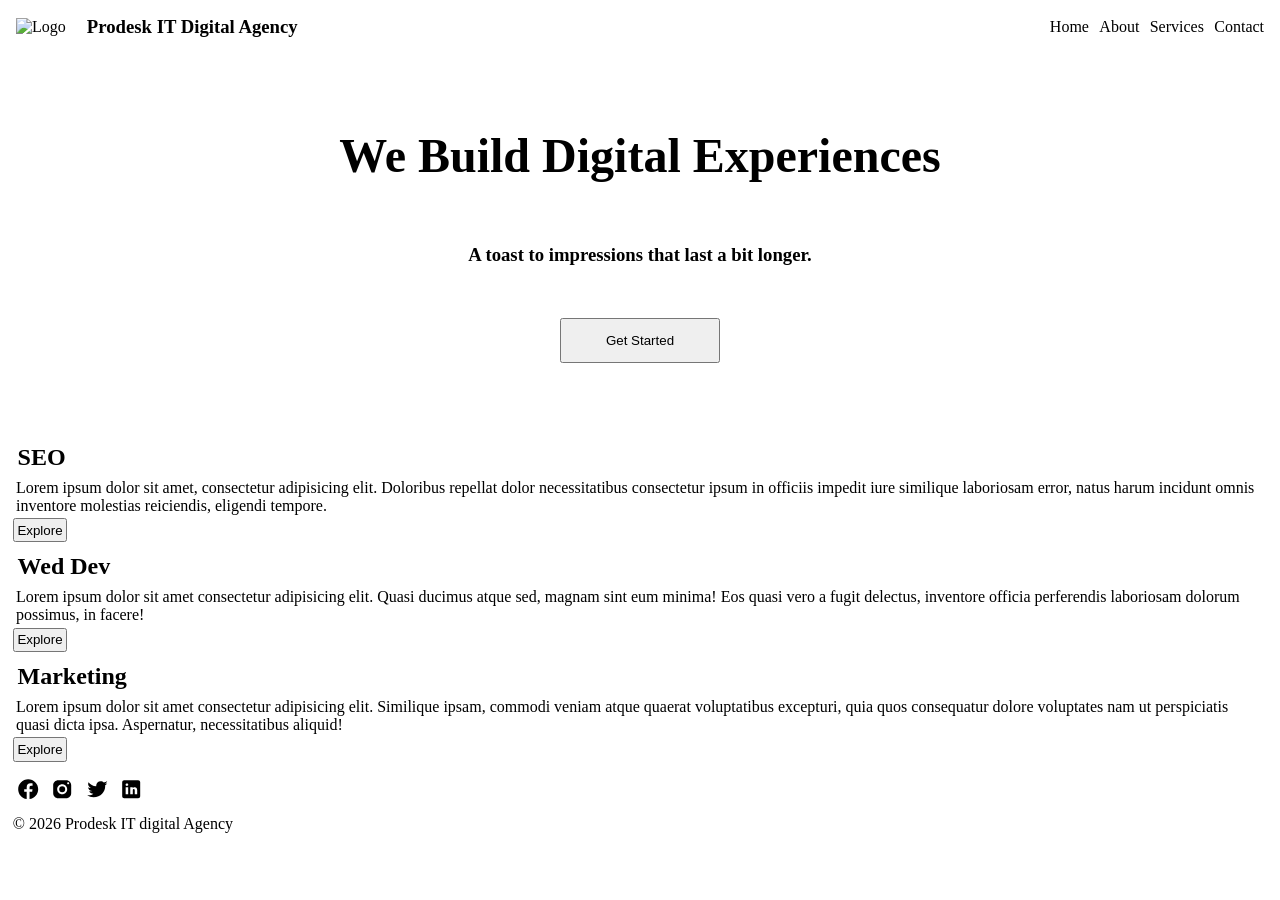
==== index.html @ 120cef23 "Level 1 HTML and Little styling" ====
<!DOCTYPE html>
<html lang="en">
<head>
    <meta charset="UTF-8">
    <meta name="viewport" content="width=device-width, initial-scale=1.0">
    <title>Prodesk IT Digital Agency</title>
    <link rel="stylesheet" href="style.css">
</head>
<body>
    <nav class="navbar">
        <div class="logo-name">
            <img src="https://media.istockphoto.com/id/2181794266/photo/blue-snowflake-on-white-background.webp?a=1&b=1&s=612x612&w=0&k=20&c=YwZsXR5lDAeDkE_cjmhSk1ubbzhoWSv6xiMpeNJE6No=" alt="Logo"> 
            <h3>Prodesk IT Digital Agency</h3>
        </div>
        <div class="navlinks">
            <a href="#">Home</a>
            <a href="#">About</li></a>
            <a href="#">Services</a>
            <a href="#">Contact</a>
        </div>
    </nav>
    <main class="hero">
        <h1>We Build Digital Experiences</h1>
        <h3>A toast to impressions that last a bit longer.</h3>
        <button class="buttons">Get Started</button>
    </main>
    <section class="services">
        <div>
            <h2>SEO</h2>
            <p>Lorem ipsum dolor sit amet, consectetur adipisicing elit. Doloribus repellat dolor necessitatibus consectetur ipsum in officiis impedit iure similique laboriosam error, natus harum incidunt omnis inventore molestias reiciendis, eligendi tempore.</p>
            <button class="buttons">Explore</button>
        </div>
        <div>
            <h2>Wed Dev</h2>
            <p>Lorem ipsum dolor sit amet consectetur adipisicing elit. Quasi ducimus atque sed, magnam sint eum minima! Eos quasi vero a fugit delectus, inventore officia perferendis laboriosam dolorum possimus, in facere!</p>
            <button class="buttons">Explore</button>
        </div>
        <div>
            <h2>Marketing</h2>
            <p>Lorem ipsum dolor sit amet consectetur adipisicing elit. Similique ipsam, commodi veniam atque quaerat voluptatibus excepturi, quia quos consequatur dolore voluptates nam ut perspiciatis quasi dicta ipsa. Aspernatur, necessitatibus aliquid!</p>
            <button class="buttons">Explore</button>
        </div>
    </section>
    <footer>
        <div>
            <svg xmlns="http://www.w3.org/2000/svg" x="0px" y="0px" width="24" height="24" viewBox="0 0 24 24">
                <path d="M12,2C6.477,2,2,6.477,2,12c0,5.013,3.693,9.153,8.505,9.876V14.65H8.031v-2.629h2.474v-1.749 c0-2.896,1.411-4.167,3.818-4.167c1.153,0,1.762,0.085,2.051,0.124v2.294h-1.642c-1.022,0-1.379,0.969-1.379,2.061v1.437h2.995 l-0.406,2.629h-2.588v7.247C18.235,21.236,22,17.062,22,12C22,6.477,17.523,2,12,2z"></path>
            </svg>
            <svg xmlns="http://www.w3.org/2000/svg" x="0px" y="0px" width="24" height="24" viewBox="0 0 24 24">
                <path d="M 8 3 C 5.239 3 3 5.239 3 8 L 3 16 C 3 18.761 5.239 21 8 21 L 16 21 C 18.761 21 21 18.761 21 16 L 21 8 C 21 5.239 18.761 3 16 3 L 8 3 z M 18 5 C 18.552 5 19 5.448 19 6 C 19 6.552 18.552 7 18 7 C 17.448 7 17 6.552 17 6 C 17 5.448 17.448 5 18 5 z M 12 7 C 14.761 7 17 9.239 17 12 C 17 14.761 14.761 17 12 17 C 9.239 17 7 14.761 7 12 C 7 9.239 9.239 7 12 7 z M 12 9 A 3 3 0 0 0 9 12 A 3 3 0 0 0 12 15 A 3 3 0 0 0 15 12 A 3 3 0 0 0 12 9 z"></path>
            </svg>
            <svg xmlns="http://www.w3.org/2000/svg" x="0px" y="0px" width="24" height="24" viewBox="0 0 24 24">
                <path d="M22,3.999c-0.78,0.463-2.345,1.094-3.265,1.276c-0.027,0.007-0.049,0.016-0.075,0.023c-0.813-0.802-1.927-1.299-3.16-1.299 c-2.485,0-4.5,2.015-4.5,4.5c0,0.131-0.011,0.372,0,0.5c-3.353,0-5.905-1.756-7.735-4c-0.199,0.5-0.286,1.29-0.286,2.032 c0,1.401,1.095,2.777,2.8,3.63c-0.314,0.081-0.66,0.139-1.02,0.139c-0.581,0-1.196-0.153-1.759-0.617c0,0.017,0,0.033,0,0.051 c0,1.958,2.078,3.291,3.926,3.662c-0.375,0.221-1.131,0.243-1.5,0.243c-0.26,0-1.18-0.119-1.426-0.165 c0.514,1.605,2.368,2.507,4.135,2.539c-1.382,1.084-2.341,1.486-5.171,1.486H2C3.788,19.145,6.065,20,8.347,20 C15.777,20,20,14.337,20,8.999c0-0.086-0.002-0.266-0.005-0.447C19.995,8.534,20,8.517,20,8.499c0-0.027-0.008-0.053-0.008-0.08 c-0.003-0.136-0.006-0.263-0.009-0.329c0.79-0.57,1.475-1.281,2.017-2.091c-0.725,0.322-1.503,0.538-2.32,0.636 C20.514,6.135,21.699,4.943,22,3.999z"></path>
            </svg>
            <svg xmlns="http://www.w3.org/2000/svg" x="0px" y="0px" width="24" height="24" viewBox="0 0 24 24">
                <path d="M19,3H5C3.895,3,3,3.895,3,5v14c0,1.105,0.895,2,2,2h14c1.105,0,2-0.895,2-2V5C21,3.895,20.105,3,19,3z M9,17H6.477v-7H9 V17z M7.694,8.717c-0.771,0-1.286-0.514-1.286-1.2s0.514-1.2,1.371-1.2c0.771,0,1.286,0.514,1.286,1.2S8.551,8.717,7.694,8.717z M18,17h-2.442v-3.826c0-1.058-0.651-1.302-0.895-1.302s-1.058,0.163-1.058,1.302c0,0.163,0,3.826,0,3.826h-2.523v-7h2.523v0.977 C13.93,10.407,14.581,10,15.802,10C17.023,10,18,10.977,18,13.174V17z"></path>
            </svg>
        </div>
        <p>&copy; 2026 Prodesk IT digital Agency</p>
    </footer>
</body>
</html>
---- style.css ----
*{
    margin:0;
    padding:0.2em;
}
body{
    background-color: white;
    color:black;
    font-family:Georgia, 'Times New Roman', Times, serif
}
.navbar{
    display: flex;
    align-items: center;
    justify-content: space-between;
}
.navbar img{
    width:4em;
}
.logo-name{
    display: flex;
    flex-direction: row;
    align-items: center;
}
.navlinks a{
    text-decoration: none;
    color: black;
}
.hero{
    /* border: 2px solid black; */
    height: 20em;
    display: flex;
    flex-direction: column;
    align-items: center;
    justify-content: center;
    gap:3em;
    padding:2em;
    text-align: center;
}
.hero h1{
    font-size:3em;
}
.hero button{
    width:12em;
    padding: 1em;
}
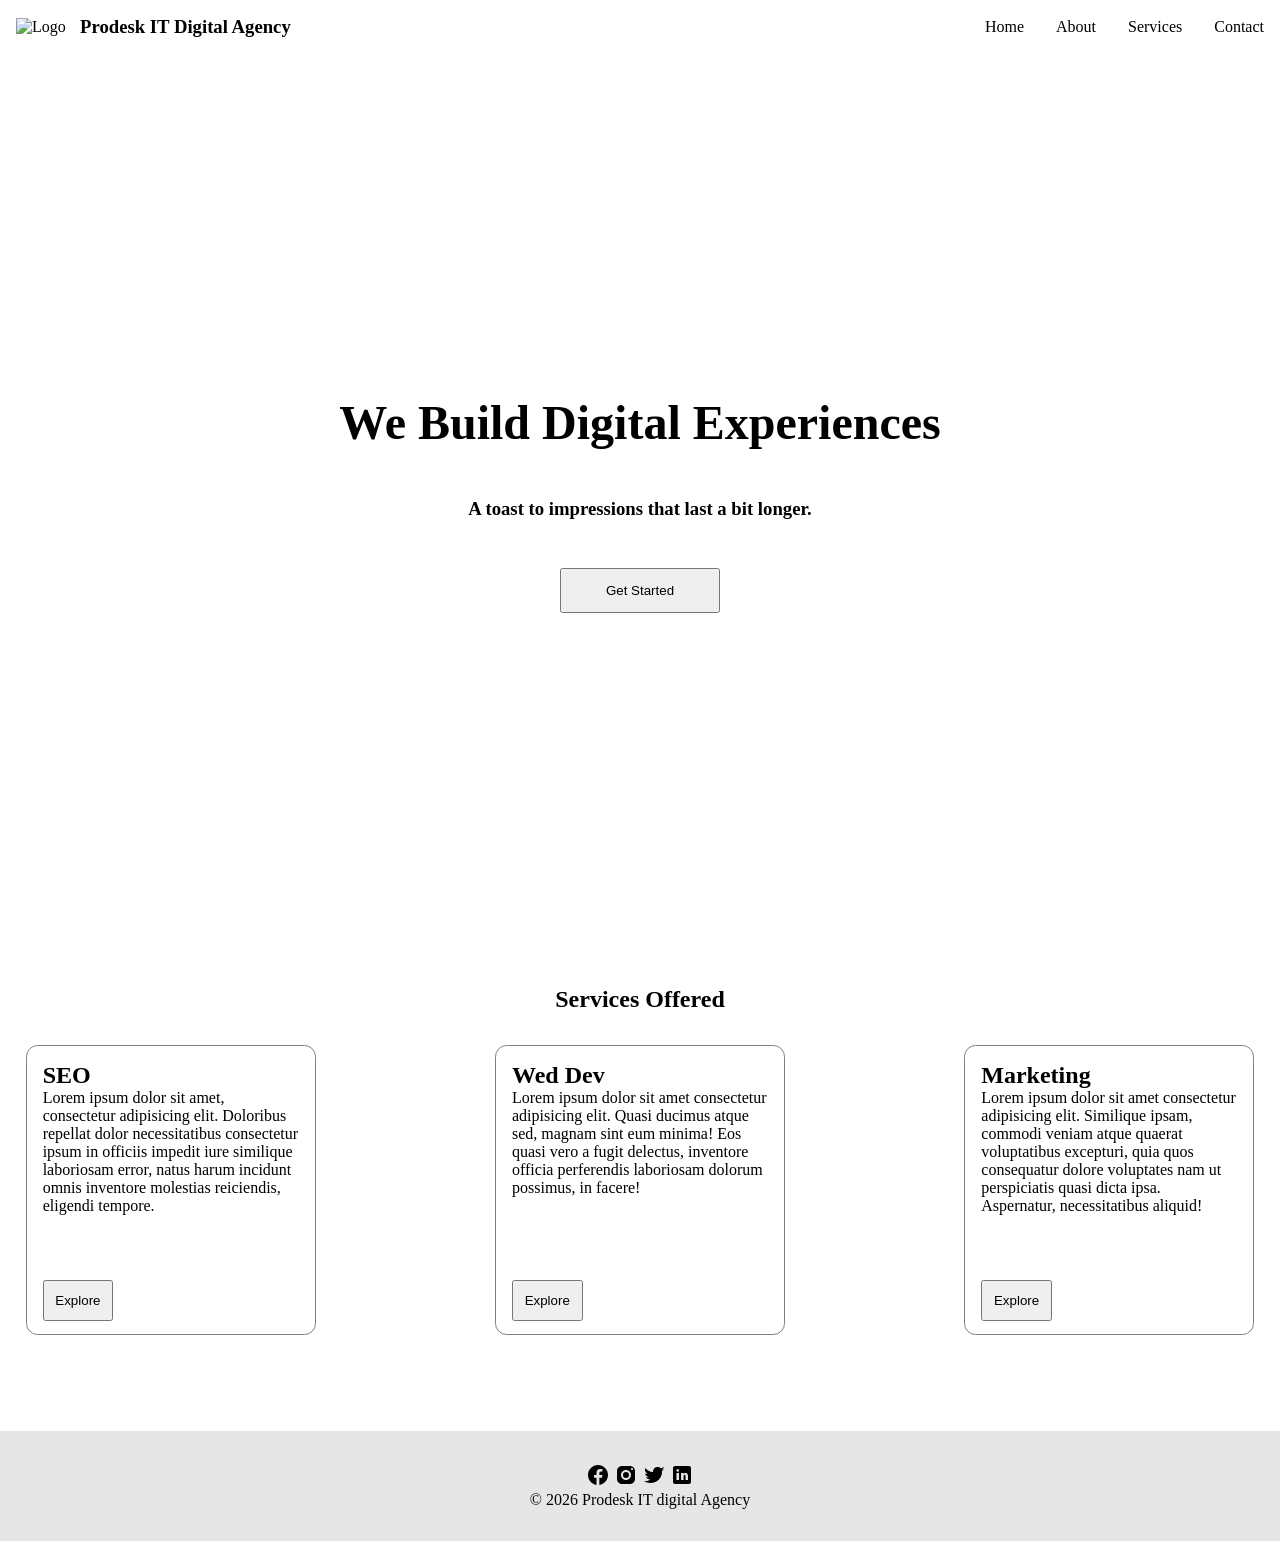
==== commit 8ed5c673: "level 1 complete" ====
--- a/index.html
+++ b/index.html
@@ -21,9 +21,12 @@
     </nav>
     <main class="hero">
         <h1>We Build Digital Experiences</h1>
-        <h3>A toast to impressions that last a bit longer.</h3>
+        <div><h3>A toast to impressions that last a bit longer.</h3></div>
         <button class="buttons">Get Started</button>
     </main>
+    <div class="services-heading">
+        <h2>Services Offered</h2>
+    </div>
     <section class="services">
         <div>
             <h2>SEO</h2>
@@ -43,18 +46,26 @@
     </section>
     <footer>
         <div>
-            <svg xmlns="http://www.w3.org/2000/svg" x="0px" y="0px" width="24" height="24" viewBox="0 0 24 24">
-                <path d="M12,2C6.477,2,2,6.477,2,12c0,5.013,3.693,9.153,8.505,9.876V14.65H8.031v-2.629h2.474v-1.749 c0-2.896,1.411-4.167,3.818-4.167c1.153,0,1.762,0.085,2.051,0.124v2.294h-1.642c-1.022,0-1.379,0.969-1.379,2.061v1.437h2.995 l-0.406,2.629h-2.588v7.247C18.235,21.236,22,17.062,22,12C22,6.477,17.523,2,12,2z"></path>
-            </svg>
-            <svg xmlns="http://www.w3.org/2000/svg" x="0px" y="0px" width="24" height="24" viewBox="0 0 24 24">
-                <path d="M 8 3 C 5.239 3 3 5.239 3 8 L 3 16 C 3 18.761 5.239 21 8 21 L 16 21 C 18.761 21 21 18.761 21 16 L 21 8 C 21 5.239 18.761 3 16 3 L 8 3 z M 18 5 C 18.552 5 19 5.448 19 6 C 19 6.552 18.552 7 18 7 C 17.448 7 17 6.552 17 6 C 17 5.448 17.448 5 18 5 z M 12 7 C 14.761 7 17 9.239 17 12 C 17 14.761 14.761 17 12 17 C 9.239 17 7 14.761 7 12 C 7 9.239 9.239 7 12 7 z M 12 9 A 3 3 0 0 0 9 12 A 3 3 0 0 0 12 15 A 3 3 0 0 0 15 12 A 3 3 0 0 0 12 9 z"></path>
-            </svg>
-            <svg xmlns="http://www.w3.org/2000/svg" x="0px" y="0px" width="24" height="24" viewBox="0 0 24 24">
-                <path d="M22,3.999c-0.78,0.463-2.345,1.094-3.265,1.276c-0.027,0.007-0.049,0.016-0.075,0.023c-0.813-0.802-1.927-1.299-3.16-1.299 c-2.485,0-4.5,2.015-4.5,4.5c0,0.131-0.011,0.372,0,0.5c-3.353,0-5.905-1.756-7.735-4c-0.199,0.5-0.286,1.29-0.286,2.032 c0,1.401,1.095,2.777,2.8,3.63c-0.314,0.081-0.66,0.139-1.02,0.139c-0.581,0-1.196-0.153-1.759-0.617c0,0.017,0,0.033,0,0.051 c0,1.958,2.078,3.291,3.926,3.662c-0.375,0.221-1.131,0.243-1.5,0.243c-0.26,0-1.18-0.119-1.426-0.165 c0.514,1.605,2.368,2.507,4.135,2.539c-1.382,1.084-2.341,1.486-5.171,1.486H2C3.788,19.145,6.065,20,8.347,20 C15.777,20,20,14.337,20,8.999c0-0.086-0.002-0.266-0.005-0.447C19.995,8.534,20,8.517,20,8.499c0-0.027-0.008-0.053-0.008-0.08 c-0.003-0.136-0.006-0.263-0.009-0.329c0.79-0.57,1.475-1.281,2.017-2.091c-0.725,0.322-1.503,0.538-2.32,0.636 C20.514,6.135,21.699,4.943,22,3.999z"></path>
-            </svg>
-            <svg xmlns="http://www.w3.org/2000/svg" x="0px" y="0px" width="24" height="24" viewBox="0 0 24 24">
-                <path d="M19,3H5C3.895,3,3,3.895,3,5v14c0,1.105,0.895,2,2,2h14c1.105,0,2-0.895,2-2V5C21,3.895,20.105,3,19,3z M9,17H6.477v-7H9 V17z M7.694,8.717c-0.771,0-1.286-0.514-1.286-1.2s0.514-1.2,1.371-1.2c0.771,0,1.286,0.514,1.286,1.2S8.551,8.717,7.694,8.717z M18,17h-2.442v-3.826c0-1.058-0.651-1.302-0.895-1.302s-1.058,0.163-1.058,1.302c0,0.163,0,3.826,0,3.826h-2.523v-7h2.523v0.977 C13.93,10.407,14.581,10,15.802,10C17.023,10,18,10.977,18,13.174V17z"></path>
-            </svg>
+            <a href="#">
+                <svg xmlns="http://www.w3.org/2000/svg" x="0px" y="0px" width="24" height="24" viewBox="0 0 24 24">
+                    <path d="M12,2C6.477,2,2,6.477,2,12c0,5.013,3.693,9.153,8.505,9.876V14.65H8.031v-2.629h2.474v-1.749 c0-2.896,1.411-4.167,3.818-4.167c1.153,0,1.762,0.085,2.051,0.124v2.294h-1.642c-1.022,0-1.379,0.969-1.379,2.061v1.437h2.995 l-0.406,2.629h-2.588v7.247C18.235,21.236,22,17.062,22,12C22,6.477,17.523,2,12,2z"></path>
+                </svg>
+            </a>
+            <a href="#">
+                <svg xmlns="http://www.w3.org/2000/svg" x="0px" y="0px" width="24" height="24" viewBox="0 0 24 24">
+                    <path d="M 8 3 C 5.239 3 3 5.239 3 8 L 3 16 C 3 18.761 5.239 21 8 21 L 16 21 C 18.761 21 21 18.761 21 16 L 21 8 C 21 5.239 18.761 3 16 3 L 8 3 z M 18 5 C 18.552 5 19 5.448 19 6 C 19 6.552 18.552 7 18 7 C 17.448 7 17 6.552 17 6 C 17 5.448 17.448 5 18 5 z M 12 7 C 14.761 7 17 9.239 17 12 C 17 14.761 14.761 17 12 17 C 9.239 17 7 14.761 7 12 C 7 9.239 9.239 7 12 7 z M 12 9 A 3 3 0 0 0 9 12 A 3 3 0 0 0 12 15 A 3 3 0 0 0 15 12 A 3 3 0 0 0 12 9 z"></path>
+                </svg>
+            </a>
+            <a href="#">
+                <svg xmlns="http://www.w3.org/2000/svg" x="0px" y="0px" width="24" height="24" viewBox="0 0 24 24">
+                    <path d="M22,3.999c-0.78,0.463-2.345,1.094-3.265,1.276c-0.027,0.007-0.049,0.016-0.075,0.023c-0.813-0.802-1.927-1.299-3.16-1.299 c-2.485,0-4.5,2.015-4.5,4.5c0,0.131-0.011,0.372,0,0.5c-3.353,0-5.905-1.756-7.735-4c-0.199,0.5-0.286,1.29-0.286,2.032 c0,1.401,1.095,2.777,2.8,3.63c-0.314,0.081-0.66,0.139-1.02,0.139c-0.581,0-1.196-0.153-1.759-0.617c0,0.017,0,0.033,0,0.051 c0,1.958,2.078,3.291,3.926,3.662c-0.375,0.221-1.131,0.243-1.5,0.243c-0.26,0-1.18-0.119-1.426-0.165 c0.514,1.605,2.368,2.507,4.135,2.539c-1.382,1.084-2.341,1.486-5.171,1.486H2C3.788,19.145,6.065,20,8.347,20 C15.777,20,20,14.337,20,8.999c0-0.086-0.002-0.266-0.005-0.447C19.995,8.534,20,8.517,20,8.499c0-0.027-0.008-0.053-0.008-0.08 c-0.003-0.136-0.006-0.263-0.009-0.329c0.79-0.57,1.475-1.281,2.017-2.091c-0.725,0.322-1.503,0.538-2.32,0.636 C20.514,6.135,21.699,4.943,22,3.999z"></path>
+                </svg>
+            </a>
+            <a href="#">
+                <svg xmlns="http://www.w3.org/2000/svg" x="0px" y="0px" width="24" height="24" viewBox="0 0 24 24">
+                    <path d="M19,3H5C3.895,3,3,3.895,3,5v14c0,1.105,0.895,2,2,2h14c1.105,0,2-0.895,2-2V5C21,3.895,20.105,3,19,3z M9,17H6.477v-7H9 V17z M7.694,8.717c-0.771,0-1.286-0.514-1.286-1.2s0.514-1.2,1.371-1.2c0.771,0,1.286,0.514,1.286,1.2S8.551,8.717,7.694,8.717z M18,17h-2.442v-3.826c0-1.058-0.651-1.302-0.895-1.302s-1.058,0.163-1.058,1.302c0,0.163,0,3.826,0,3.826h-2.523v-7h2.523v0.977 C13.93,10.407,14.581,10,15.802,10C17.023,10,18,10.977,18,13.174V17z"></path>
+                </svg>
+            </a>
         </div>
         <p>&copy; 2026 Prodesk IT digital Agency</p>
     </footer>
--- a/style.css
+++ b/style.css
@@ -1,6 +1,6 @@
 *{
     margin:0;
-    padding:0.2em;
+    padding:0;
 }
 body{
     background-color: white;
@@ -11,6 +11,7 @@
     display: flex;
     align-items: center;
     justify-content: space-between;
+    padding: 1em;
 }
 .navbar img{
     width:4em;
@@ -20,20 +21,22 @@
     flex-direction: row;
     align-items: center;
 }
+.navlinks{
+    display: flex;
+    gap:2em;
+}
 .navlinks a{
     text-decoration: none;
     color: black;
 }
 .hero{
     /* border: 2px solid black; */
-    height: 20em;
+    height: 100vh;
     display: flex;
     flex-direction: column;
     align-items: center;
     justify-content: center;
     gap:3em;
-    padding:2em;
-    text-align: center;
 }
 .hero h1{
     font-size:3em;
@@ -41,4 +44,54 @@
 .hero button{
     width:12em;
     padding: 1em;
+}
+.services-heading{
+    display: flex;
+    justify-content: center;
+    margin: 2em;
+}
+.services{
+    display:flex;
+    flex-direction:row;
+    flex-wrap: wrap;
+    align-items: center;
+    justify-content: space-around;
+    gap:8em;
+    margin-bottom: 6em;
+}
+.services div{
+    position: relative;
+    height: 16em;
+    width: 16em;
+    padding: 1em;
+    border:0.12em solid gray;
+    border-radius: 4%;
+}
+.services div button{
+    position: absolute;
+    bottom: 1em;
+    padding: 0.8em;
+}
+footer a{
+    text-decoration: none;
+}
+footer{
+    text-align: center;
+    background-color: rgb(230, 230, 230);
+    padding: 2em;
+}
+button:hover{
+    cursor: pointer;
+}
+@media (max-width:480px){
+    .navbar{
+        display: flex;
+        flex-direction: column;
+    }
+    .navlinks{
+        display: flex;
+        flex-direction: column;
+        align-items: center;
+        justify-content: space-between;
+    }
 }
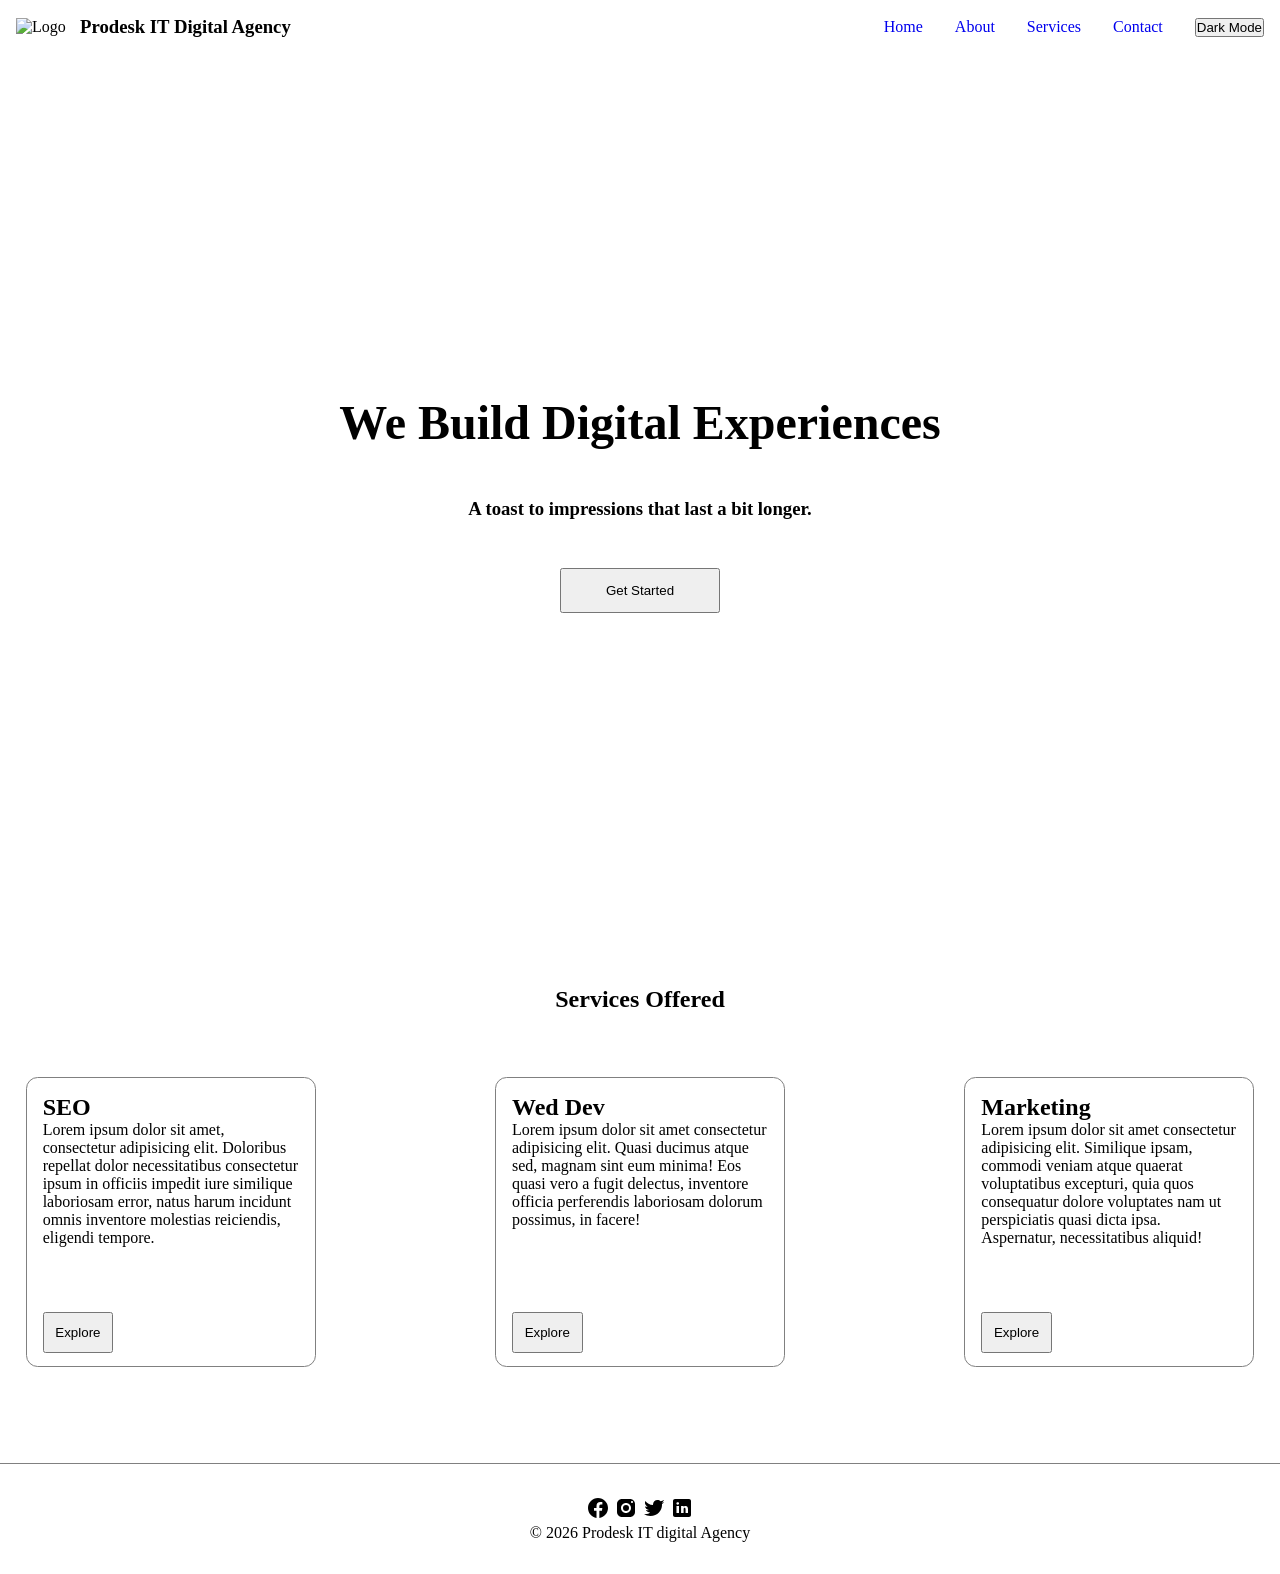
==== commit 3063fed5: "Level 2 dark theme" ====
--- a/index.html
+++ b/index.html
@@ -5,23 +5,25 @@
     <meta name="viewport" content="width=device-width, initial-scale=1.0">
     <title>Prodesk IT Digital Agency</title>
     <link rel="stylesheet" href="style.css">
+    <script src="script.js"></script>
 </head>
 <body>
     <nav class="navbar">
         <div class="logo-name">
             <img src="https://media.istockphoto.com/id/2181794266/photo/blue-snowflake-on-white-background.webp?a=1&b=1&s=612x612&w=0&k=20&c=YwZsXR5lDAeDkE_cjmhSk1ubbzhoWSv6xiMpeNJE6No=" alt="Logo"> 
-            <h3>Prodesk IT Digital Agency</h3>
+            <div><h3>Prodesk IT Digital Agency</h3></div>
         </div>
         <div class="navlinks">
             <a href="#">Home</a>
             <a href="#">About</li></a>
             <a href="#">Services</a>
             <a href="#">Contact</a>
+            <button id="dark-mode" onclick="toggleDark()">Dark Mode</button>
         </div>
     </nav>
     <main class="hero">
         <h1>We Build Digital Experiences</h1>
-        <div><h3>A toast to impressions that last a bit longer.</h3></div>
+        <h3>A toast to impressions that last a bit longer.</h3>
         <button class="buttons">Get Started</button>
     </main>
     <div class="services-heading">
--- a/style.css
+++ b/style.css
@@ -6,6 +6,10 @@
     background-color: white;
     color:black;
     font-family:Georgia, 'Times New Roman', Times, serif
+}
+.darkmode{
+    background-color: rgb(39, 39, 39);
+    color: white;
 }
 .navbar{
     display: flex;
@@ -27,7 +31,9 @@
 }
 .navlinks a{
     text-decoration: none;
-    color: black;
+}
+.navlinks a:hover{
+    text-decoration: underline;
 }
 .hero{
     /* border: 2px solid black; */
@@ -37,6 +43,7 @@
     align-items: center;
     justify-content: center;
     gap:3em;
+    margin-bottom: 2em;
 }
 .hero h1{
     font-size:3em;
@@ -48,7 +55,7 @@
 .services-heading{
     display: flex;
     justify-content: center;
-    margin: 2em;
+    margin-bottom:4em;
 }
 .services{
     display:flex;
@@ -75,9 +82,12 @@
 footer a{
     text-decoration: none;
 }
+footer a svg path{
+    color: white;
+}
 footer{
     text-align: center;
-    background-color: rgb(230, 230, 230);
+    border-top: 0.12em solid gray;
     padding: 2em;
 }
 button:hover{
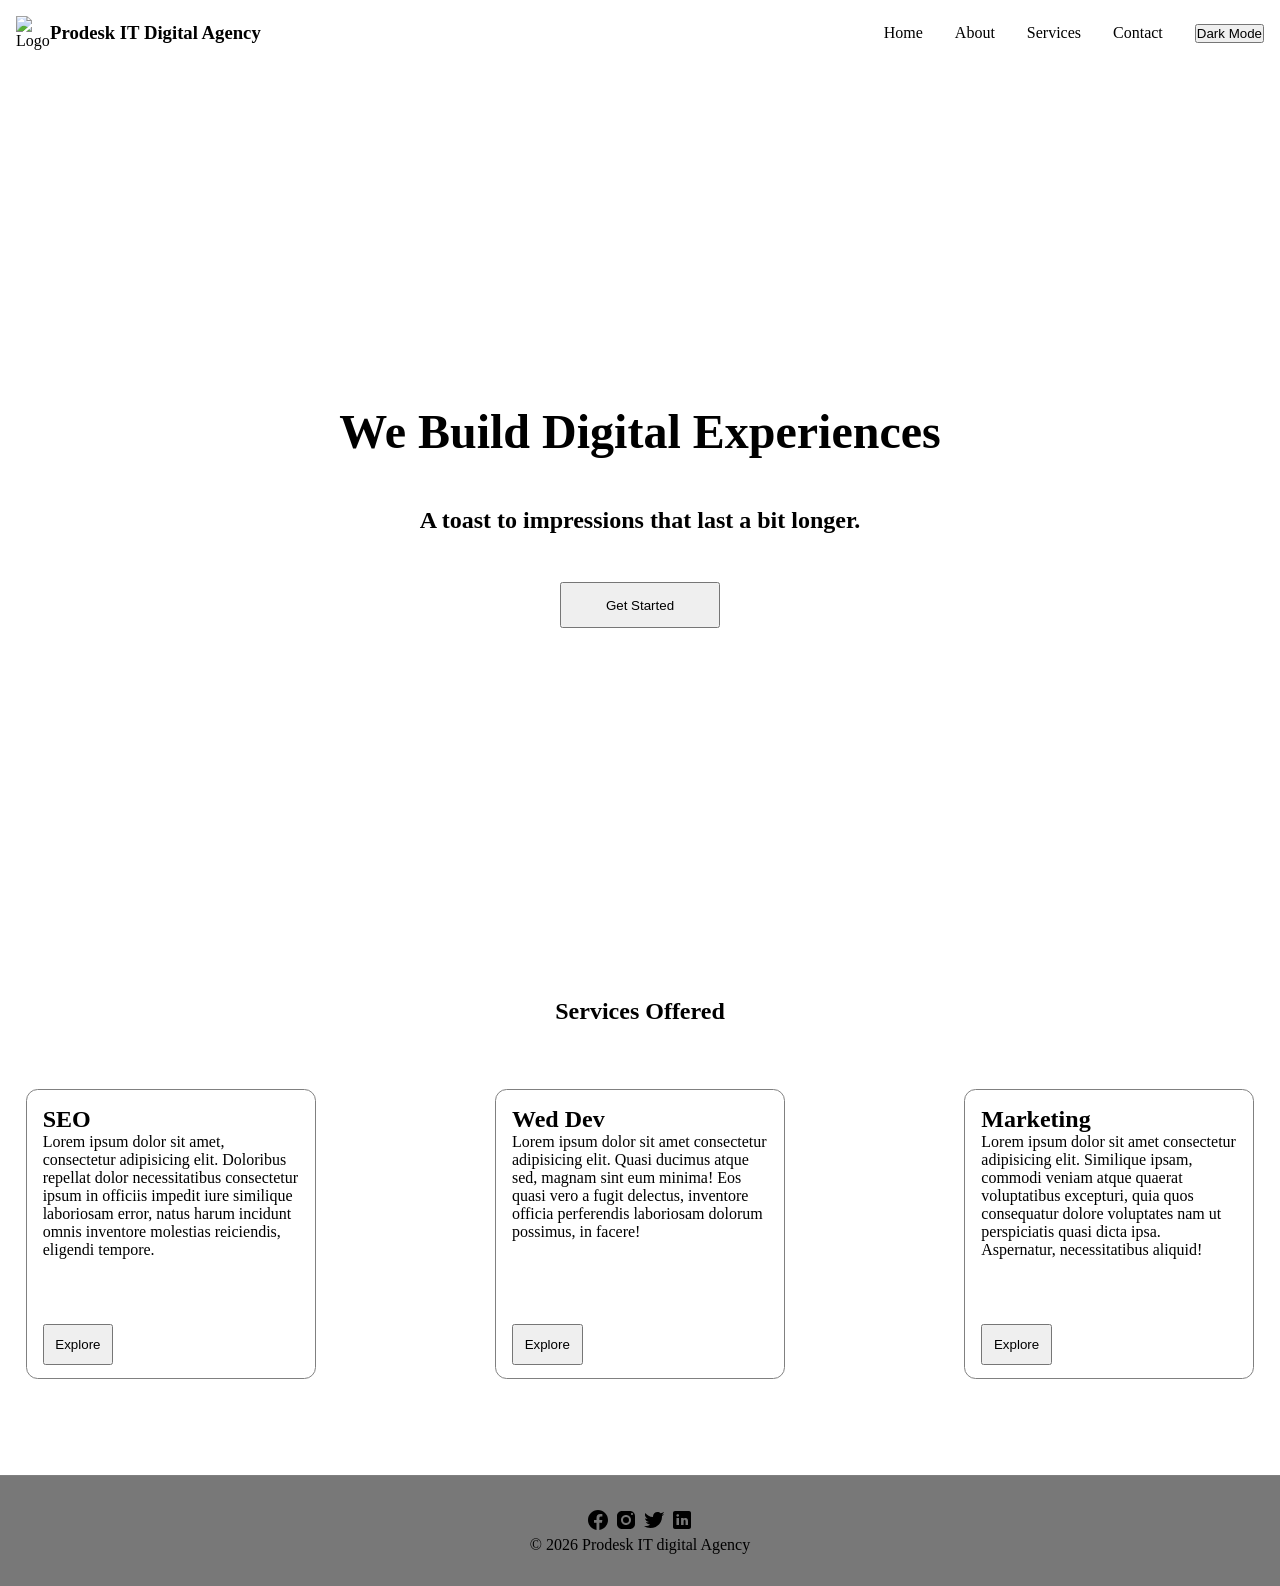
==== commit 3bec1703: "level 2 complete" ====
--- a/index.html
+++ b/index.html
@@ -5,25 +5,24 @@
     <meta name="viewport" content="width=device-width, initial-scale=1.0">
     <title>Prodesk IT Digital Agency</title>
     <link rel="stylesheet" href="style.css">
-    <script src="script.js"></script>
 </head>
 <body>
     <nav class="navbar">
         <div class="logo-name">
-            <img src="https://media.istockphoto.com/id/2181794266/photo/blue-snowflake-on-white-background.webp?a=1&b=1&s=612x612&w=0&k=20&c=YwZsXR5lDAeDkE_cjmhSk1ubbzhoWSv6xiMpeNJE6No=" alt="Logo"> 
-            <div><h3>Prodesk IT Digital Agency</h3></div>
+            <img src="https://images.unsplash.com/vector-1761076906967-01ec1e629854?w=600&auto=format&fit=crop&q=60&ixlib=rb-4.1.0&ixid=M3wxMjA3fDB8MHxzZWFyY2h8MTV8fGxvZ28lMjBkaWdpdGFsJTIwbWFya2V0aW5nfGVufDB8fDB8fHwy" alt="Logo" width='34em'> 
+            <h3>Prodesk IT Digital Agency</h3>
         </div>
         <div class="navlinks">
-            <a href="#">Home</a>
-            <a href="#">About</li></a>
-            <a href="#">Services</a>
-            <a href="#">Contact</a>
+            <a href="#" class="nav-colour">Home</a>
+            <a href="#" class="nav-colour">About</li></a>
+            <a href="#" class="nav-colour">Services</a>
+            <a href="#" class="nav-colour">Contact</a>
             <button id="dark-mode" onclick="toggleDark()">Dark Mode</button>
         </div>
     </nav>
     <main class="hero">
         <h1>We Build Digital Experiences</h1>
-        <h3>A toast to impressions that last a bit longer.</h3>
+        <h2>A toast to impressions that last a bit longer.</h2>
         <button class="buttons">Get Started</button>
     </main>
     <div class="services-heading">
@@ -48,22 +47,22 @@
     </section>
     <footer>
         <div>
-            <a href="#">
+            <a href="#" aria-label="facebook">
                 <svg xmlns="http://www.w3.org/2000/svg" x="0px" y="0px" width="24" height="24" viewBox="0 0 24 24">
                     <path d="M12,2C6.477,2,2,6.477,2,12c0,5.013,3.693,9.153,8.505,9.876V14.65H8.031v-2.629h2.474v-1.749 c0-2.896,1.411-4.167,3.818-4.167c1.153,0,1.762,0.085,2.051,0.124v2.294h-1.642c-1.022,0-1.379,0.969-1.379,2.061v1.437h2.995 l-0.406,2.629h-2.588v7.247C18.235,21.236,22,17.062,22,12C22,6.477,17.523,2,12,2z"></path>
                 </svg>
             </a>
-            <a href="#">
+            <a href="#" aria-label="instagram">
                 <svg xmlns="http://www.w3.org/2000/svg" x="0px" y="0px" width="24" height="24" viewBox="0 0 24 24">
                     <path d="M 8 3 C 5.239 3 3 5.239 3 8 L 3 16 C 3 18.761 5.239 21 8 21 L 16 21 C 18.761 21 21 18.761 21 16 L 21 8 C 21 5.239 18.761 3 16 3 L 8 3 z M 18 5 C 18.552 5 19 5.448 19 6 C 19 6.552 18.552 7 18 7 C 17.448 7 17 6.552 17 6 C 17 5.448 17.448 5 18 5 z M 12 7 C 14.761 7 17 9.239 17 12 C 17 14.761 14.761 17 12 17 C 9.239 17 7 14.761 7 12 C 7 9.239 9.239 7 12 7 z M 12 9 A 3 3 0 0 0 9 12 A 3 3 0 0 0 12 15 A 3 3 0 0 0 15 12 A 3 3 0 0 0 12 9 z"></path>
                 </svg>
             </a>
-            <a href="#">
+            <a href="#" aria-label="twitter">
                 <svg xmlns="http://www.w3.org/2000/svg" x="0px" y="0px" width="24" height="24" viewBox="0 0 24 24">
                     <path d="M22,3.999c-0.78,0.463-2.345,1.094-3.265,1.276c-0.027,0.007-0.049,0.016-0.075,0.023c-0.813-0.802-1.927-1.299-3.16-1.299 c-2.485,0-4.5,2.015-4.5,4.5c0,0.131-0.011,0.372,0,0.5c-3.353,0-5.905-1.756-7.735-4c-0.199,0.5-0.286,1.29-0.286,2.032 c0,1.401,1.095,2.777,2.8,3.63c-0.314,0.081-0.66,0.139-1.02,0.139c-0.581,0-1.196-0.153-1.759-0.617c0,0.017,0,0.033,0,0.051 c0,1.958,2.078,3.291,3.926,3.662c-0.375,0.221-1.131,0.243-1.5,0.243c-0.26,0-1.18-0.119-1.426-0.165 c0.514,1.605,2.368,2.507,4.135,2.539c-1.382,1.084-2.341,1.486-5.171,1.486H2C3.788,19.145,6.065,20,8.347,20 C15.777,20,20,14.337,20,8.999c0-0.086-0.002-0.266-0.005-0.447C19.995,8.534,20,8.517,20,8.499c0-0.027-0.008-0.053-0.008-0.08 c-0.003-0.136-0.006-0.263-0.009-0.329c0.79-0.57,1.475-1.281,2.017-2.091c-0.725,0.322-1.503,0.538-2.32,0.636 C20.514,6.135,21.699,4.943,22,3.999z"></path>
                 </svg>
             </a>
-            <a href="#">
+            <a href="#"aria-label="linkedin">
                 <svg xmlns="http://www.w3.org/2000/svg" x="0px" y="0px" width="24" height="24" viewBox="0 0 24 24">
                     <path d="M19,3H5C3.895,3,3,3.895,3,5v14c0,1.105,0.895,2,2,2h14c1.105,0,2-0.895,2-2V5C21,3.895,20.105,3,19,3z M9,17H6.477v-7H9 V17z M7.694,8.717c-0.771,0-1.286-0.514-1.286-1.2s0.514-1.2,1.371-1.2c0.771,0,1.286,0.514,1.286,1.2S8.551,8.717,7.694,8.717z M18,17h-2.442v-3.826c0-1.058-0.651-1.302-0.895-1.302s-1.058,0.163-1.058,1.302c0,0.163,0,3.826,0,3.826h-2.523v-7h2.523v0.977 C13.93,10.407,14.581,10,15.802,10C17.023,10,18,10.977,18,13.174V17z"></path>
                 </svg>
@@ -71,5 +70,6 @@
         </div>
         <p>&copy; 2026 Prodesk IT digital Agency</p>
     </footer>
+    <script src="script.js"></script>
 </body>
 </html>
--- a/style.css
+++ b/style.css
@@ -12,13 +12,12 @@
     color: white;
 }
 .navbar{
+    position: sticky;
+    top:0;
     display: flex;
     align-items: center;
     justify-content: space-between;
     padding: 1em;
-}
-.navbar img{
-    width:4em;
 }
 .logo-name{
     display: flex;
@@ -29,8 +28,13 @@
     display: flex;
     gap:2em;
 }
-.navlinks a{
+.nav-colour{
     text-decoration: none;
+    color:black;
+}
+.dark-theme-navlinks{
+    text-decoration: none;
+    color: white;
 }
 .navlinks a:hover{
     text-decoration: underline;
@@ -74,6 +78,9 @@
     border:0.12em solid gray;
     border-radius: 4%;
 }
+.services div:hover{
+    transform: translateY(-0.4em);
+}
 .services div button{
     position: absolute;
     bottom: 1em;
@@ -82,16 +89,16 @@
 footer a{
     text-decoration: none;
 }
-footer a svg path{
-    color: white;
-}
 footer{
     text-align: center;
     border-top: 0.12em solid gray;
+    background-color: rgb(120, 120, 120);
     padding: 2em;
 }
 button:hover{
     cursor: pointer;
+    background-color: black;
+    color: white;
 }
 @media (max-width:480px){
     .navbar{
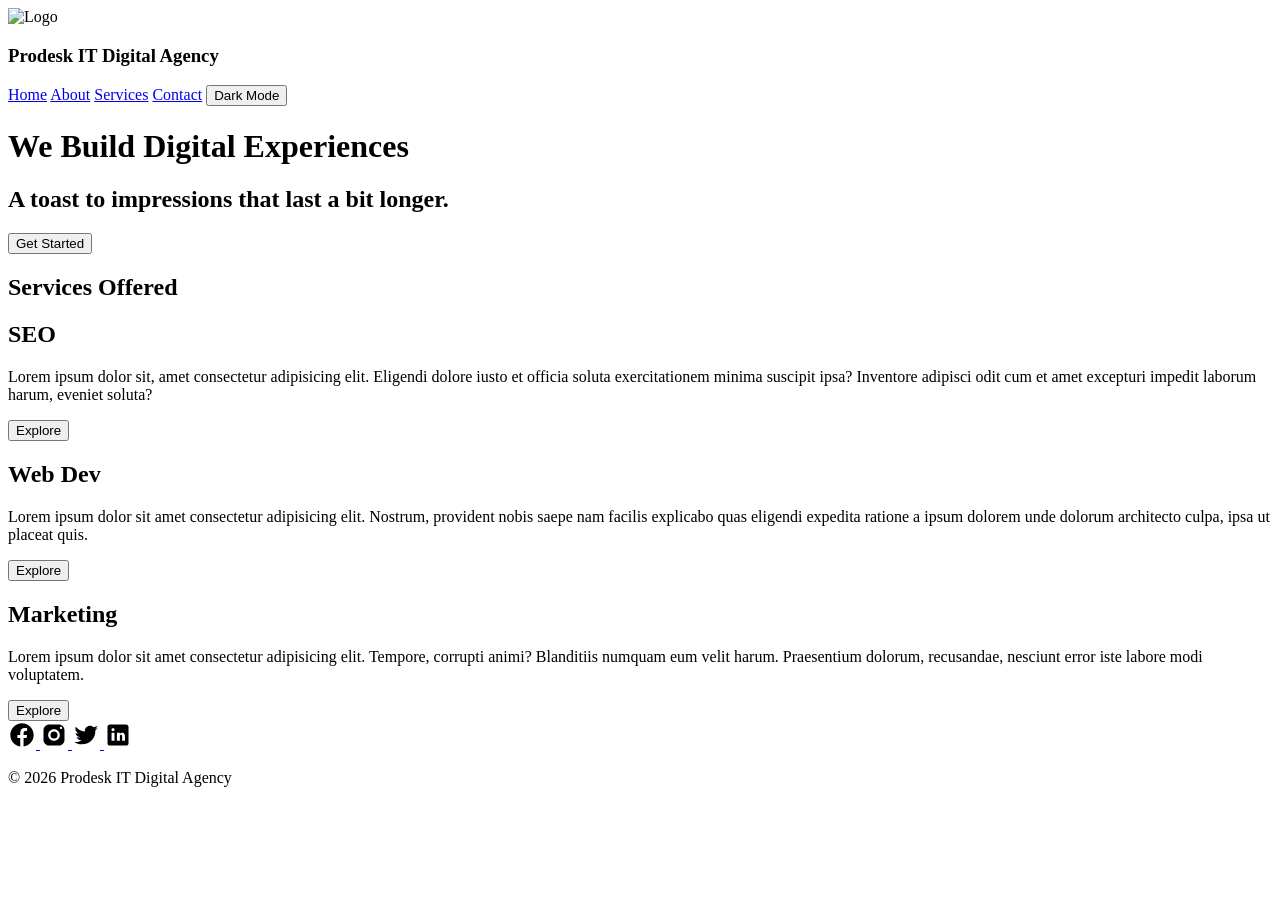
==== commit 8eeb3dc5: "file name change" ====
--- a/index.html
+++ b/index.html
@@ -1,75 +1,130 @@
 <!DOCTYPE html>
-<html lang="en">
+<html lang="en" class="">
 <head>
     <meta charset="UTF-8">
     <meta name="viewport" content="width=device-width, initial-scale=1.0">
     <title>Prodesk IT Digital Agency</title>
-    <link rel="stylesheet" href="style.css">
+    <script src="https://cdn.tailwindcss.com"></script>
+
+    <script>
+        tailwind.config = {
+            darkMode: 'class'
+        }
+    </script>
+
+    <script>
+        function toggleDark() {
+            const html = document.documentElement;
+            const btn = document.getElementById("dark-btn");
+
+            html.classList.toggle("dark");
+
+            btn.innerText = html.classList.contains("dark")
+                ? "Light Mode"
+                : "Dark Mode";
+        }
+    </script>
 </head>
-<body>
-    <nav class="navbar">
-        <div class="logo-name">
-            <img src="https://images.unsplash.com/vector-1761076906967-01ec1e629854?w=600&auto=format&fit=crop&q=60&ixlib=rb-4.1.0&ixid=M3wxMjA3fDB8MHxzZWFyY2h8MTV8fGxvZ28lMjBkaWdpdGFsJTIwbWFya2V0aW5nfGVufDB8fDB8fHwy" alt="Logo" width='34em'> 
-            <h3>Prodesk IT Digital Agency</h3>
+
+<body class="bg-white text-black dark:bg-gray-800 dark:text-white font-serif">
+
+    <!-- Navbar -->
+    <nav class="sticky top-0 z-50 flex flex-col md:flex-row items-center justify-between p-4 bg-white/30 dark:bg-gray-900/30 backdrop-blur-md border-b border-white/20 shadow-sm">        
+        <div class="flex items-center gap-2">
+            <img src="https://images.unsplash.com/vector-1761076906967-01ec1e629854?w=600&auto=format&fit=crop&q=60"
+                 alt="Logo" class="w-10">
+            <h3 class="font-semibold">Prodesk IT Digital Agency</h3>
         </div>
-        <div class="navlinks">
-            <a href="#" class="nav-colour">Home</a>
-            <a href="#" class="nav-colour">About</li></a>
-            <a href="#" class="nav-colour">Services</a>
-            <a href="#" class="nav-colour">Contact</a>
-            <button id="dark-mode" onclick="toggleDark()">Dark Mode</button>
+
+        <div class="flex flex-col md:flex-row gap-6 mt-4 md:mt-0 items-center">
+            <a href="#" class="hover:underline">Home</a>
+            <a href="#" class="hover:underline">About</a>
+            <a href="#" class="hover:underline">Services</a>
+            <a href="#" class="hover:underline">Contact</a>
+
+            <button onclick="toggleDark()" id="dark-btn" class="px-4 py-2 border rounded hover:bg-black hover:text-white dark:hover:bg-white dark:hover:text-black">
+                Dark Mode
+            </button>
         </div>
     </nav>
-    <main class="hero">
-        <h1>We Build Digital Experiences</h1>
-        <h2>A toast to impressions that last a bit longer.</h2>
-        <button class="buttons">Get Started</button>
+
+    <!-- Hero -->
+    <main class="h-screen flex flex-col items-center justify-center gap-10 text-center">
+        <h1 class="text-4xl md:text-5xl font-bold">We Build Digital Experiences</h1>
+        <h2 class="text-lg">A toast to impressions that last a bit longer.</h2>
+
+        <button class="px-6 py-3 border rounded hover:bg-black hover:text-white dark:hover:bg-white dark:hover:text-black">
+            Get Started
+        </button>
     </main>
-    <div class="services-heading">
-        <h2>Services Offered</h2>
+
+    <!-- Services -->
+    <div class="flex justify-center mb-10">
+        <h2 class="text-2xl font-semibold">Services Offered</h2>
     </div>
-    <section class="services">
-        <div>
-            <h2>SEO</h2>
-            <p>Lorem ipsum dolor sit amet, consectetur adipisicing elit. Doloribus repellat dolor necessitatibus consectetur ipsum in officiis impedit iure similique laboriosam error, natus harum incidunt omnis inventore molestias reiciendis, eligendi tempore.</p>
-            <button class="buttons">Explore</button>
+
+    <section class="flex flex-wrap justify-around gap-12 mb-16 px-4">
+
+        <!-- Cards -->
+        <div class="relative w-64 h-64 p-4 border rounded-md hover:-translate-y-1 transition">
+            <h2 class="font-bold mb-2">SEO</h2>
+            <p class="text-sm">
+                Lorem ipsum dolor sit, amet consectetur adipisicing elit. Eligendi dolore iusto et officia soluta exercitationem minima suscipit ipsa? Inventore adipisci odit cum et amet excepturi impedit laborum harum, eveniet soluta?
+            </p>
+            <button class="absolute bottom-4 px-4 py-2 border rounded hover:bg-black hover:text-white dark:hover:bg-white dark:hover:text-black">
+                Explore
+            </button>
         </div>
-        <div>
-            <h2>Wed Dev</h2>
-            <p>Lorem ipsum dolor sit amet consectetur adipisicing elit. Quasi ducimus atque sed, magnam sint eum minima! Eos quasi vero a fugit delectus, inventore officia perferendis laboriosam dolorum possimus, in facere!</p>
-            <button class="buttons">Explore</button>
+
+        <div class="relative w-64 h-64 p-4 border rounded-md hover:-translate-y-1 transition">
+            <h2 class="font-bold mb-2">Web Dev</h2>
+            <p class="text-sm">
+                Lorem ipsum dolor sit amet consectetur adipisicing elit. Nostrum, provident nobis saepe nam facilis explicabo quas eligendi expedita ratione a ipsum dolorem unde dolorum architecto culpa, ipsa ut placeat quis.
+            </p>
+            <button class="absolute bottom-4 px-4 py-2 border rounded hover:bg-black hover:text-white dark:hover:bg-white dark:hover:text-black">
+                Explore
+            </button>
         </div>
-        <div>
-            <h2>Marketing</h2>
-            <p>Lorem ipsum dolor sit amet consectetur adipisicing elit. Similique ipsam, commodi veniam atque quaerat voluptatibus excepturi, quia quos consequatur dolore voluptates nam ut perspiciatis quasi dicta ipsa. Aspernatur, necessitatibus aliquid!</p>
-            <button class="buttons">Explore</button>
+
+        <div class="relative w-64 h-64 p-4 border rounded-md hover:-translate-y-1 transition">
+            <h2 class="font-bold mb-2">Marketing</h2>
+            <p class="text-sm">
+                Lorem ipsum dolor sit amet consectetur adipisicing elit. Tempore, corrupti animi? Blanditiis numquam eum velit harum. Praesentium dolorum, recusandae, nesciunt error iste labore modi voluptatem.
+            </p>
+            <button class="absolute bottom-4 px-4 py-2 border rounded hover:bg-black hover:text-white dark:hover:bg-white dark:hover:text-black">
+                Explore
+            </button>
         </div>
+
     </section>
-    <footer>
-        <div>
+
+    <!-- Footer -->
+    <footer class="text-center border-t p-6">
+        <div class="flex justify-center gap-4 mb-4">
             <a href="#" aria-label="facebook">
-                <svg xmlns="http://www.w3.org/2000/svg" x="0px" y="0px" width="24" height="24" viewBox="0 0 24 24">
+                <svg xmlns="http://www.w3.org/2000/svg" x="0px" y="0px" width="28" height="28" viewBox="0 0 24 24">
                     <path d="M12,2C6.477,2,2,6.477,2,12c0,5.013,3.693,9.153,8.505,9.876V14.65H8.031v-2.629h2.474v-1.749 c0-2.896,1.411-4.167,3.818-4.167c1.153,0,1.762,0.085,2.051,0.124v2.294h-1.642c-1.022,0-1.379,0.969-1.379,2.061v1.437h2.995 l-0.406,2.629h-2.588v7.247C18.235,21.236,22,17.062,22,12C22,6.477,17.523,2,12,2z"></path>
                 </svg>
             </a>
             <a href="#" aria-label="instagram">
-                <svg xmlns="http://www.w3.org/2000/svg" x="0px" y="0px" width="24" height="24" viewBox="0 0 24 24">
+                <svg xmlns="http://www.w3.org/2000/svg" x="0px" y="0px" width="28" height="28" viewBox="0 0 24 24">
                     <path d="M 8 3 C 5.239 3 3 5.239 3 8 L 3 16 C 3 18.761 5.239 21 8 21 L 16 21 C 18.761 21 21 18.761 21 16 L 21 8 C 21 5.239 18.761 3 16 3 L 8 3 z M 18 5 C 18.552 5 19 5.448 19 6 C 19 6.552 18.552 7 18 7 C 17.448 7 17 6.552 17 6 C 17 5.448 17.448 5 18 5 z M 12 7 C 14.761 7 17 9.239 17 12 C 17 14.761 14.761 17 12 17 C 9.239 17 7 14.761 7 12 C 7 9.239 9.239 7 12 7 z M 12 9 A 3 3 0 0 0 9 12 A 3 3 0 0 0 12 15 A 3 3 0 0 0 15 12 A 3 3 0 0 0 12 9 z"></path>
                 </svg>
             </a>
             <a href="#" aria-label="twitter">
-                <svg xmlns="http://www.w3.org/2000/svg" x="0px" y="0px" width="24" height="24" viewBox="0 0 24 24">
+                <svg xmlns="http://www.w3.org/2000/svg" x="0px" y="0px" width="28" height="28" viewBox="0 0 24 24">
                     <path d="M22,3.999c-0.78,0.463-2.345,1.094-3.265,1.276c-0.027,0.007-0.049,0.016-0.075,0.023c-0.813-0.802-1.927-1.299-3.16-1.299 c-2.485,0-4.5,2.015-4.5,4.5c0,0.131-0.011,0.372,0,0.5c-3.353,0-5.905-1.756-7.735-4c-0.199,0.5-0.286,1.29-0.286,2.032 c0,1.401,1.095,2.777,2.8,3.63c-0.314,0.081-0.66,0.139-1.02,0.139c-0.581,0-1.196-0.153-1.759-0.617c0,0.017,0,0.033,0,0.051 c0,1.958,2.078,3.291,3.926,3.662c-0.375,0.221-1.131,0.243-1.5,0.243c-0.26,0-1.18-0.119-1.426-0.165 c0.514,1.605,2.368,2.507,4.135,2.539c-1.382,1.084-2.341,1.486-5.171,1.486H2C3.788,19.145,6.065,20,8.347,20 C15.777,20,20,14.337,20,8.999c0-0.086-0.002-0.266-0.005-0.447C19.995,8.534,20,8.517,20,8.499c0-0.027-0.008-0.053-0.008-0.08 c-0.003-0.136-0.006-0.263-0.009-0.329c0.79-0.57,1.475-1.281,2.017-2.091c-0.725,0.322-1.503,0.538-2.32,0.636 C20.514,6.135,21.699,4.943,22,3.999z"></path>
                 </svg>
             </a>
             <a href="#"aria-label="linkedin">
-                <svg xmlns="http://www.w3.org/2000/svg" x="0px" y="0px" width="24" height="24" viewBox="0 0 24 24">
+                <svg xmlns="http://www.w3.org/2000/svg" x="0px" y="0px" width="28" height="28" viewBox="0 0 24 24">
                     <path d="M19,3H5C3.895,3,3,3.895,3,5v14c0,1.105,0.895,2,2,2h14c1.105,0,2-0.895,2-2V5C21,3.895,20.105,3,19,3z M9,17H6.477v-7H9 V17z M7.694,8.717c-0.771,0-1.286-0.514-1.286-1.2s0.514-1.2,1.371-1.2c0.771,0,1.286,0.514,1.286,1.2S8.551,8.717,7.694,8.717z M18,17h-2.442v-3.826c0-1.058-0.651-1.302-0.895-1.302s-1.058,0.163-1.058,1.302c0,0.163,0,3.826,0,3.826h-2.523v-7h2.523v0.977 C13.93,10.407,14.581,10,15.802,10C17.023,10,18,10.977,18,13.174V17z"></path>
                 </svg>
             </a>
         </div>
-        <p>&copy; 2026 Prodesk IT digital Agency</p>
+
+        <p>&copy; 2026 Prodesk IT Digital Agency</p>
     </footer>
-    <script src="script.js"></script>
+
 </body>
 </html>
